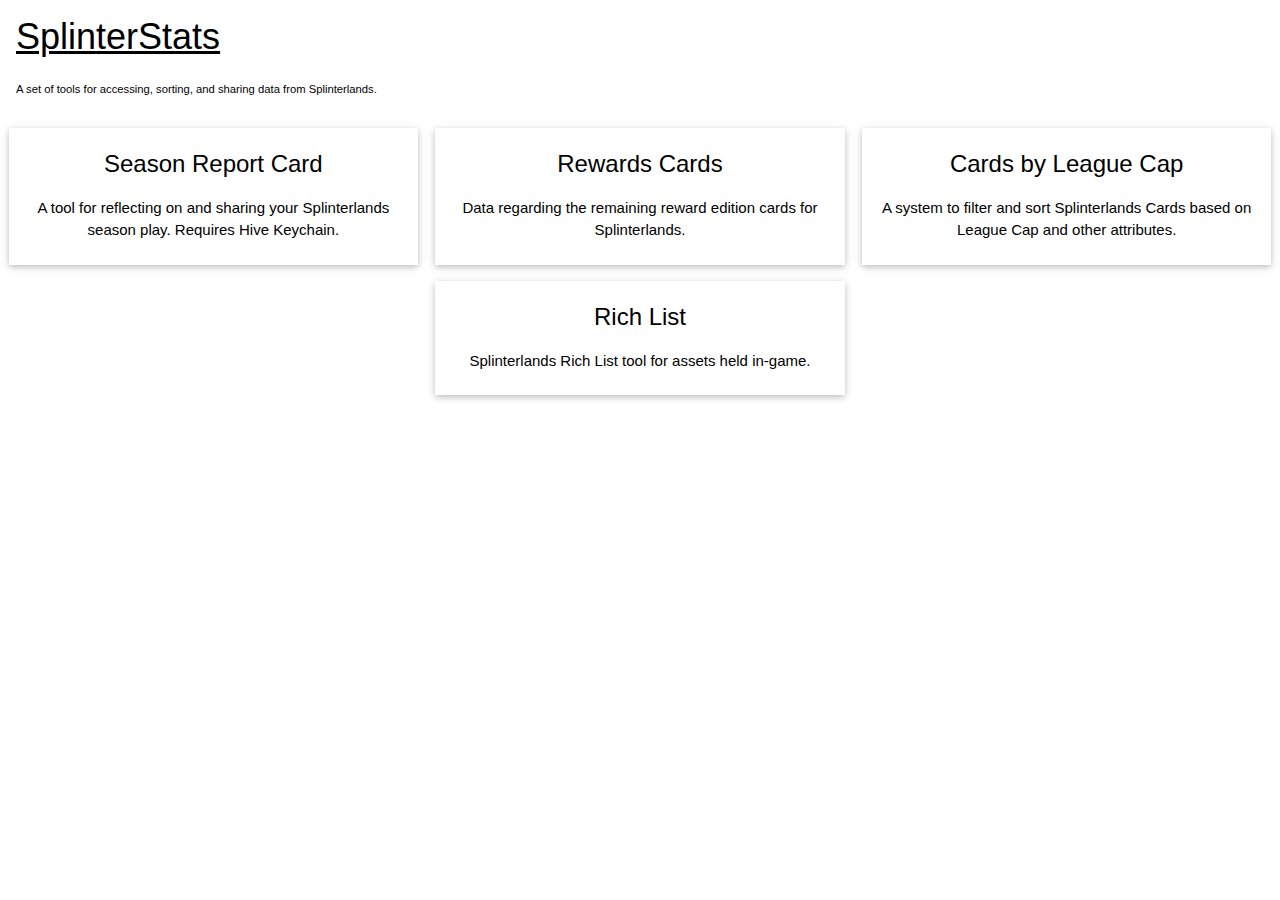
==== Splinterlands/index.html @ a8468f78 "added image to resources file within public scope of splinterstats.network" ====
<!DOCTYPE html>
<html lang="en">

<head>
  <meta charset="UTF-8">
  <title>SplinterStats</title>
  <link rel="shortcut icon" href="resources/rose.jpg"/>
  <link rel="stylesheet" href="https://www.w3schools.com/w3css/4/w3.css">
  <link rel="stylesheet" href="https://www.w3schools.com/lib/w3-theme-blue-grey.css">
  <link rel="stylesheet" type="text/css" href="index_style.css">
</head>

<body>

<div class="w3-panel w3-theme" style="margin-top: 0;">
  <h1><a href='index.html'>SplinterStats</a></h1>
  <sub>A set of tools for accessing, sorting, and sharing data from Splinterlands.</sub>
  <p id="pricing_data"></p>
  <p></p>
</div>

<script defer>
  let update_prices = () => {
    fetch("https://api2.splinterlands.com/settings")
      .then(r => r.json())
      .then(r => document.getElementById('pricing_data').innerHTML =
        `Current price feeds - DEC: $${r['dec_price']}, SPS: $${r['sps_price']}`);
  };
  update_prices();
  setInterval(update_prices, 60 * 1000);
</script>


<div id="menu">
  <div class="w3-theme w3-hover-shadow w3-card" style="padding: 0">
    <a style="text-decoration: none" href="seasonReportCard.html">
      <div style="margin: 0; min-width: 100%; min-height: 100%">
        <h3>Season Report Card</h3>
        <p>A tool for reflecting on and sharing your Splinterlands season play. Requires Hive Keychain.</p>
      </div>
    </a>
  </div>
  <div class="w3-theme w3-hover-shadow w3-card" style="padding: 0">
    <a style="text-decoration: none" href="rewardCards.html">
      <div style="margin: 0; min-width: 100%; min-height: 100%">
        <h3>Rewards Cards</h3>
        <p>Data regarding the remaining reward edition cards for Splinterlands.</p>
      </div>
    </a>
  </div>
  <div class="w3-theme w3-hover-shadow w3-card" style="padding: 0">
    <a style="text-decoration: none" href="cardsByLeagueCap.html">
      <div style="margin: 0; min-width: 100%; min-height: 100%">
        <h3>Cards by League Cap</h3>
        <p>A system to filter and sort Splinterlands Cards based on League Cap and other attributes.</p>
      </div>
    </a>
  </div>
  <div class="w3-theme w3-hover-shadow w3-card" style="padding: 0">
    <a style="text-decoration: none" href="richList.html">
      <div style="margin: 0; min-width: 100%; min-height: 100%">
        <h3>Rich List</h3>
        <p>Splinterlands Rich List tool for assets held in-game.</p>
      </div>
    </a>
  </div>
</div>

</body>

</html>
---- Splinterlands/index_style.css ----
#menu {
    display: flex;
    flex-wrap: wrap;
    justify-content: space-around;
}

#menu div {
    width: 32%;
    text-align: center;
    padding: 8px;
    margin-bottom: 1.25%;
}

#menu div a {
    float: end;
}

@media (max-width: 640px) {
    #menu {
        display: block;
    }

    #menu div {
        width: 100%;
        margin-bottom: 8px;
        text-align: center;
        padding: 8px;
    }
}
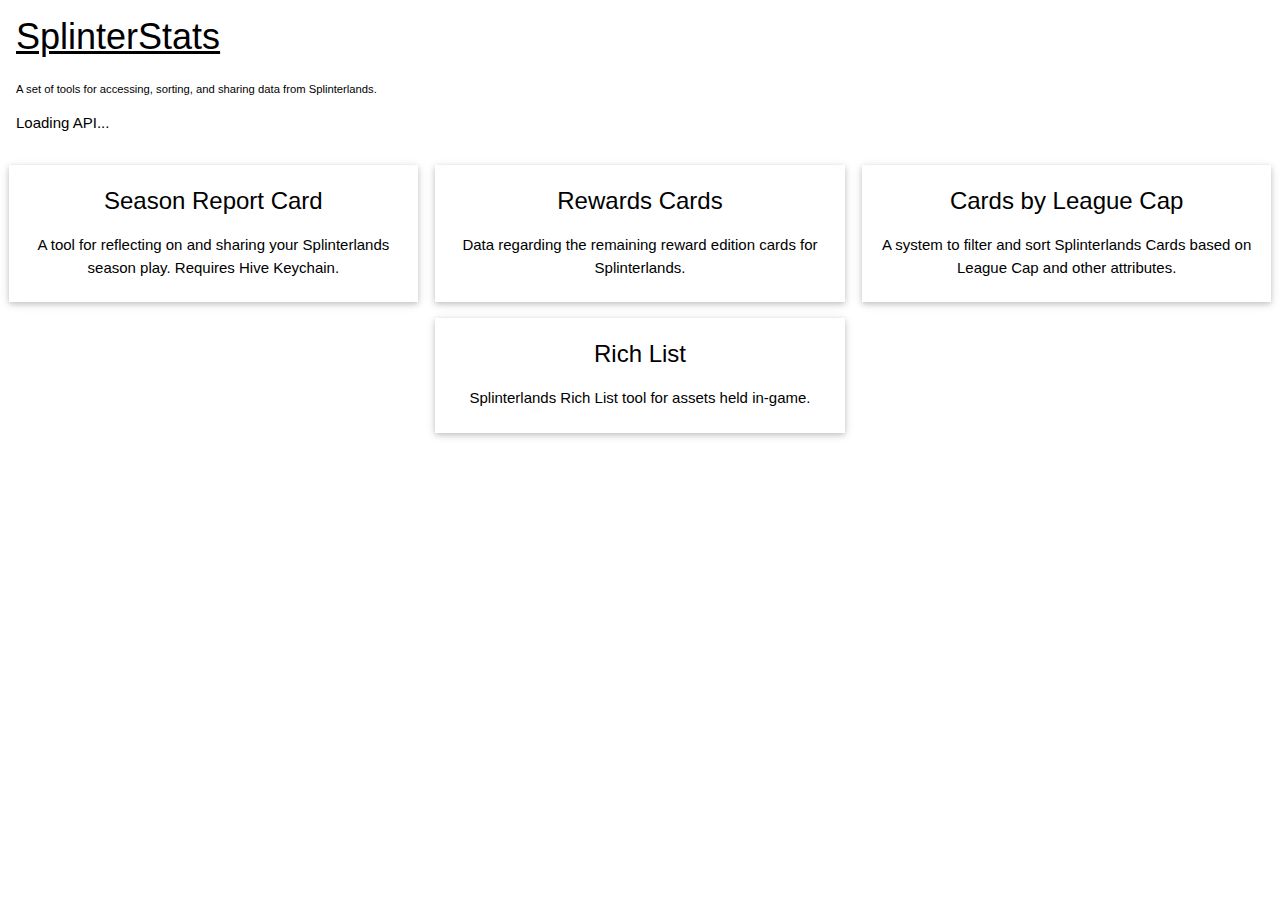
==== commit 46cce725: "Add blocks behind message to index.html" ====
--- a/Splinterlands/index.html
+++ b/Splinterlands/index.html
@@ -2,68 +2,74 @@
 <html lang="en">
 
 <head>
-  <meta charset="UTF-8">
-  <title>SplinterStats</title>
-  <link rel="shortcut icon" href="resources/rose.jpg"/>
-  <link rel="stylesheet" href="https://www.w3schools.com/w3css/4/w3.css">
-  <link rel="stylesheet" href="https://www.w3schools.com/lib/w3-theme-blue-grey.css">
-  <link rel="stylesheet" type="text/css" href="index_style.css">
+    <meta charset="UTF-8">
+    <title>SplinterStats</title>
+    <link rel="shortcut icon" href="resources/rose.jpg"/>
+    <link rel="stylesheet" href="https://www.w3schools.com/w3css/4/w3.css">
+    <link rel="stylesheet" href="https://www.w3schools.com/lib/w3-theme-blue-grey.css">
+    <link rel="stylesheet" type="text/css" href="index_style.css">
 </head>
 
 <body>
 
 <div class="w3-panel w3-theme" style="margin-top: 0;">
-  <h1><a href='index.html'>SplinterStats</a></h1>
-  <sub>A set of tools for accessing, sorting, and sharing data from Splinterlands.</sub>
-  <p id="pricing_data"></p>
-  <p></p>
+    <h1><a href='index.html'>SplinterStats</a></h1>
+    <sub>A set of tools for accessing, sorting, and sharing data from Splinterlands.</sub>
+    <p id="settings_data">Loading API...</p>
+    <p></p>
 </div>
 
 <script defer>
   let update_prices = () => {
     fetch("https://api2.splinterlands.com/settings")
-      .then(r => r.json())
-      .then(r => document.getElementById('pricing_data').innerHTML =
-        `Current price feeds - DEC: $${r['dec_price']}, SPS: $${r['sps_price']}`);
+        .then(r => r.json())
+        .then(r => {
+          let blocks = r['chain_props']['ref_block_num'] - r['last_block'] + 20 /*Approximately 20+- 5 of variance between actual chain block and Splinterlands reference block*/;
+          let seconds = ((blocks * 3) % 60 > 0) ? ` ${(blocks * 3) % 60} seconds` : ``;
+          let minutes = (Math.round(blocks * 3 / 60) > 0) ? ` ${(Math.round(blocks * 3 / 60))} minutes` : ``;
+          let status_message = (blocks > 30) ? ` <span style="color: yellow">Splinterlands is around${minutes}${seconds} (${blocks} blocks) behind the Hive Blockchain.</span>` : ``;
+          document.getElementById('settings_data').innerHTML =
+              `Current price feeds - DEC: $${r['dec_price']}, SPS: $${r['sps_price']}.${status_message}`
+        });
   };
   update_prices();
-  setInterval(update_prices, 60 * 1000);
+  setInterval(update_prices, 30 * 1000);
 </script>
 
 
 <div id="menu">
-  <div class="w3-theme w3-hover-shadow w3-card" style="padding: 0">
-    <a style="text-decoration: none" href="seasonReportCard.html">
-      <div style="margin: 0; min-width: 100%; min-height: 100%">
-        <h3>Season Report Card</h3>
-        <p>A tool for reflecting on and sharing your Splinterlands season play. Requires Hive Keychain.</p>
-      </div>
-    </a>
-  </div>
-  <div class="w3-theme w3-hover-shadow w3-card" style="padding: 0">
-    <a style="text-decoration: none" href="rewardCards.html">
-      <div style="margin: 0; min-width: 100%; min-height: 100%">
-        <h3>Rewards Cards</h3>
-        <p>Data regarding the remaining reward edition cards for Splinterlands.</p>
-      </div>
-    </a>
-  </div>
-  <div class="w3-theme w3-hover-shadow w3-card" style="padding: 0">
-    <a style="text-decoration: none" href="cardsByLeagueCap.html">
-      <div style="margin: 0; min-width: 100%; min-height: 100%">
-        <h3>Cards by League Cap</h3>
-        <p>A system to filter and sort Splinterlands Cards based on League Cap and other attributes.</p>
-      </div>
-    </a>
-  </div>
-  <div class="w3-theme w3-hover-shadow w3-card" style="padding: 0">
-    <a style="text-decoration: none" href="richList.html">
-      <div style="margin: 0; min-width: 100%; min-height: 100%">
-        <h3>Rich List</h3>
-        <p>Splinterlands Rich List tool for assets held in-game.</p>
-      </div>
-    </a>
-  </div>
+    <div class="w3-theme w3-hover-shadow w3-card" style="padding: 0">
+        <a style="text-decoration: none" href="seasonReportCard.html">
+            <div style="margin: 0; min-width: 100%; min-height: 100%">
+                <h3>Season Report Card</h3>
+                <p>A tool for reflecting on and sharing your Splinterlands season play. Requires Hive Keychain.</p>
+            </div>
+        </a>
+    </div>
+    <div class="w3-theme w3-hover-shadow w3-card" style="padding: 0">
+        <a style="text-decoration: none" href="rewardCards.html">
+            <div style="margin: 0; min-width: 100%; min-height: 100%">
+                <h3>Rewards Cards</h3>
+                <p>Data regarding the remaining reward edition cards for Splinterlands.</p>
+            </div>
+        </a>
+    </div>
+    <div class="w3-theme w3-hover-shadow w3-card" style="padding: 0">
+        <a style="text-decoration: none" href="cardsByLeagueCap.html">
+            <div style="margin: 0; min-width: 100%; min-height: 100%">
+                <h3>Cards by League Cap</h3>
+                <p>A system to filter and sort Splinterlands Cards based on League Cap and other attributes.</p>
+            </div>
+        </a>
+    </div>
+    <div class="w3-theme w3-hover-shadow w3-card" style="padding: 0">
+        <a style="text-decoration: none" href="richList.html">
+            <div style="margin: 0; min-width: 100%; min-height: 100%">
+                <h3>Rich List</h3>
+                <p>Splinterlands Rich List tool for assets held in-game.</p>
+            </div>
+        </a>
+    </div>
 </div>
 
 </body>
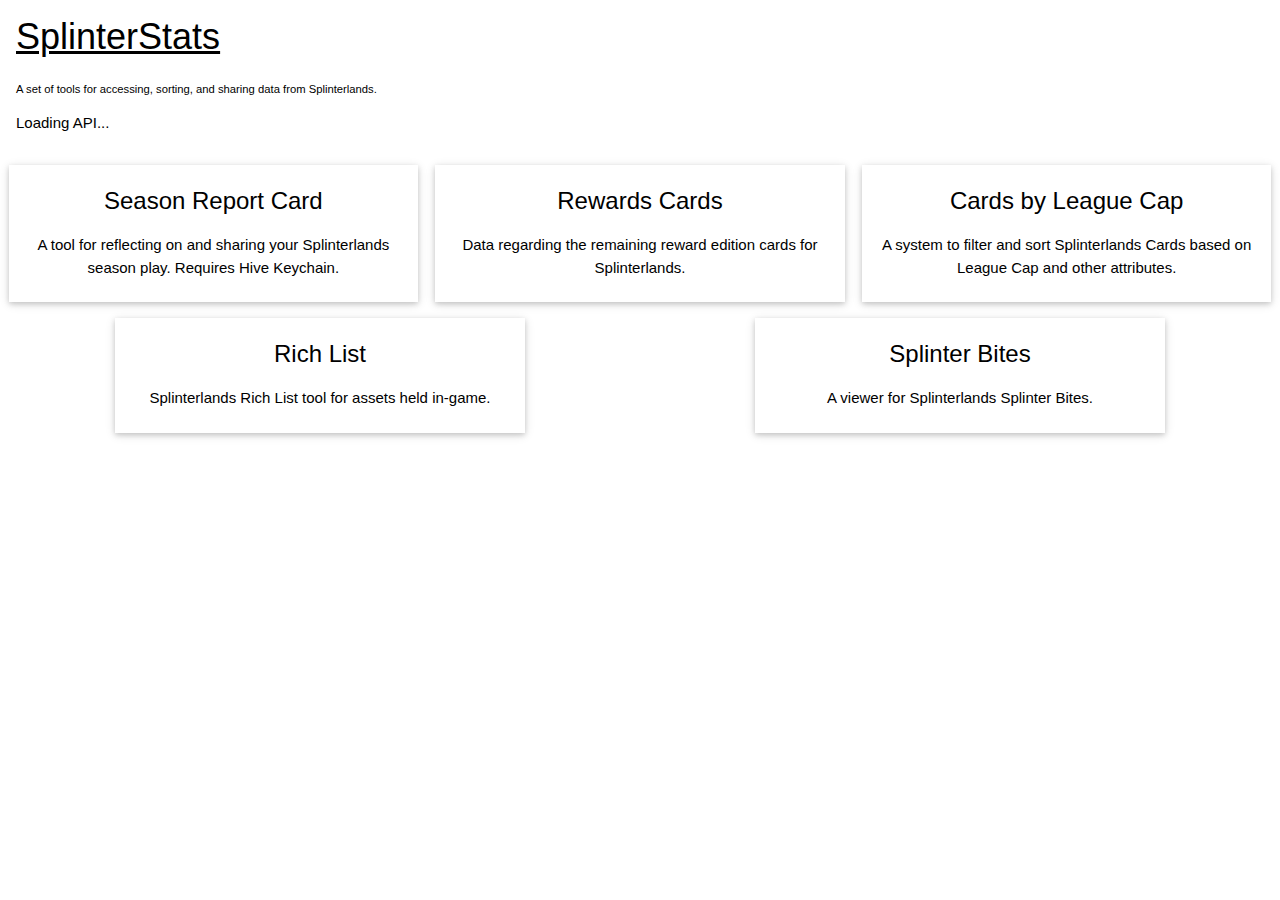
==== commit f5982172: "SplinterBites on main menu" ====
--- a/Splinterlands/index.html
+++ b/Splinterlands/index.html
@@ -70,6 +70,14 @@
             </div>
         </a>
     </div>
+    <div class="w3-theme w3-hover-shadow w3-card" style="padding: 0">
+        <a style="text-decoration: none" href="bites.html">
+            <div style="margin: 0; min-width: 100%; min-height: 100%">
+                <h3>Splinter Bites</h3>
+                <p>A viewer for Splinterlands Splinter Bites.</p>
+            </div>
+        </a>
+    </div>
 </div>
 
 </body>
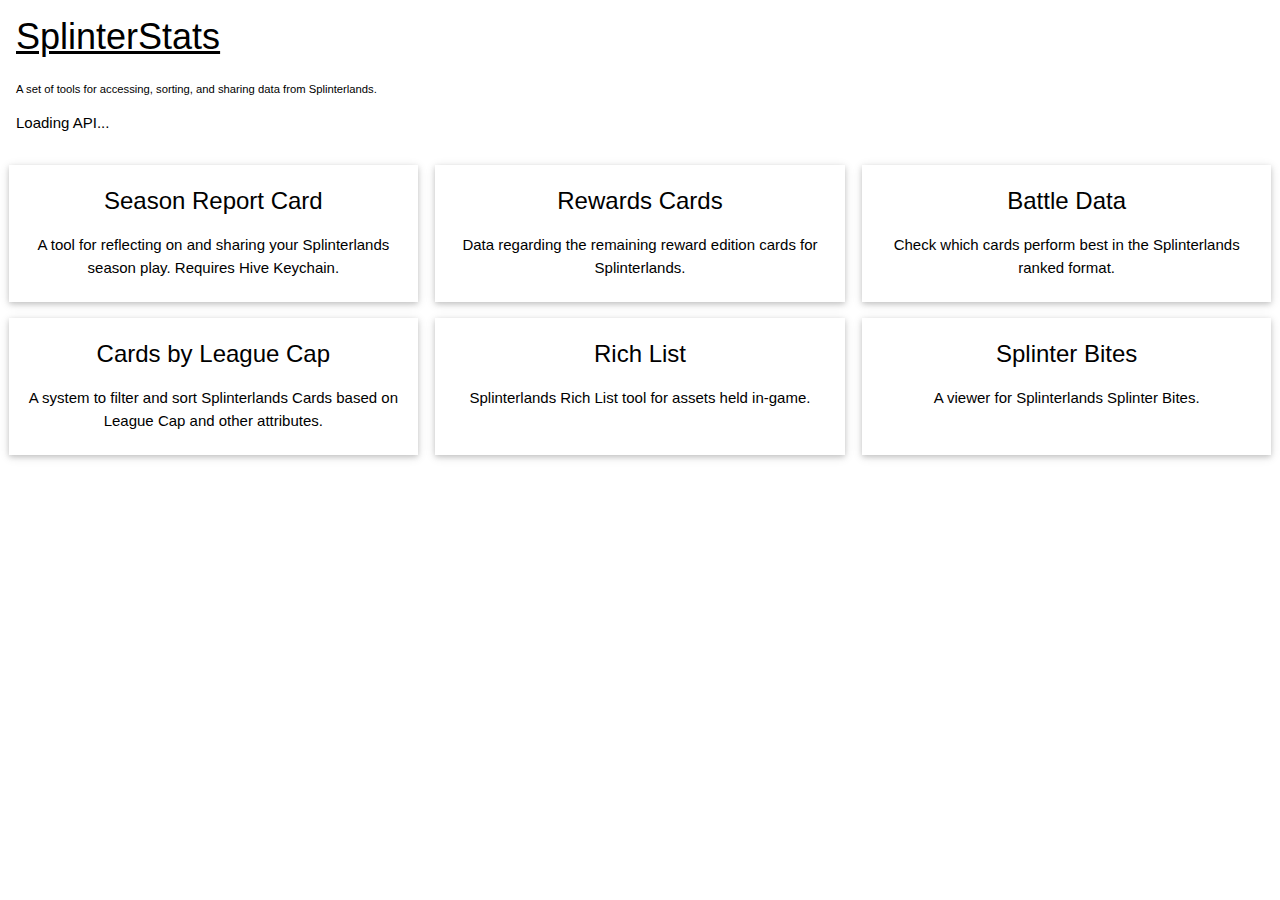
==== commit c60af9b8: "add battle.html to index.html" ====
--- a/Splinterlands/index.html
+++ b/Splinterlands/index.html
@@ -55,6 +55,14 @@
         </a>
     </div>
     <div class="w3-theme w3-hover-shadow w3-card" style="padding: 0">
+        <a style="text-decoration: none" href="battles.html">
+            <div style="margin: 0; min-width: 100%; min-height: 100%">
+                <h3>Battle Data</h3>
+                <p>Check which cards perform best in the Splinterlands ranked format.</p>
+            </div>
+        </a>
+    </div>
+    <div class="w3-theme w3-hover-shadow w3-card" style="padding: 0">
         <a style="text-decoration: none" href="cardsByLeagueCap.html">
             <div style="margin: 0; min-width: 100%; min-height: 100%">
                 <h3>Cards by League Cap</h3>
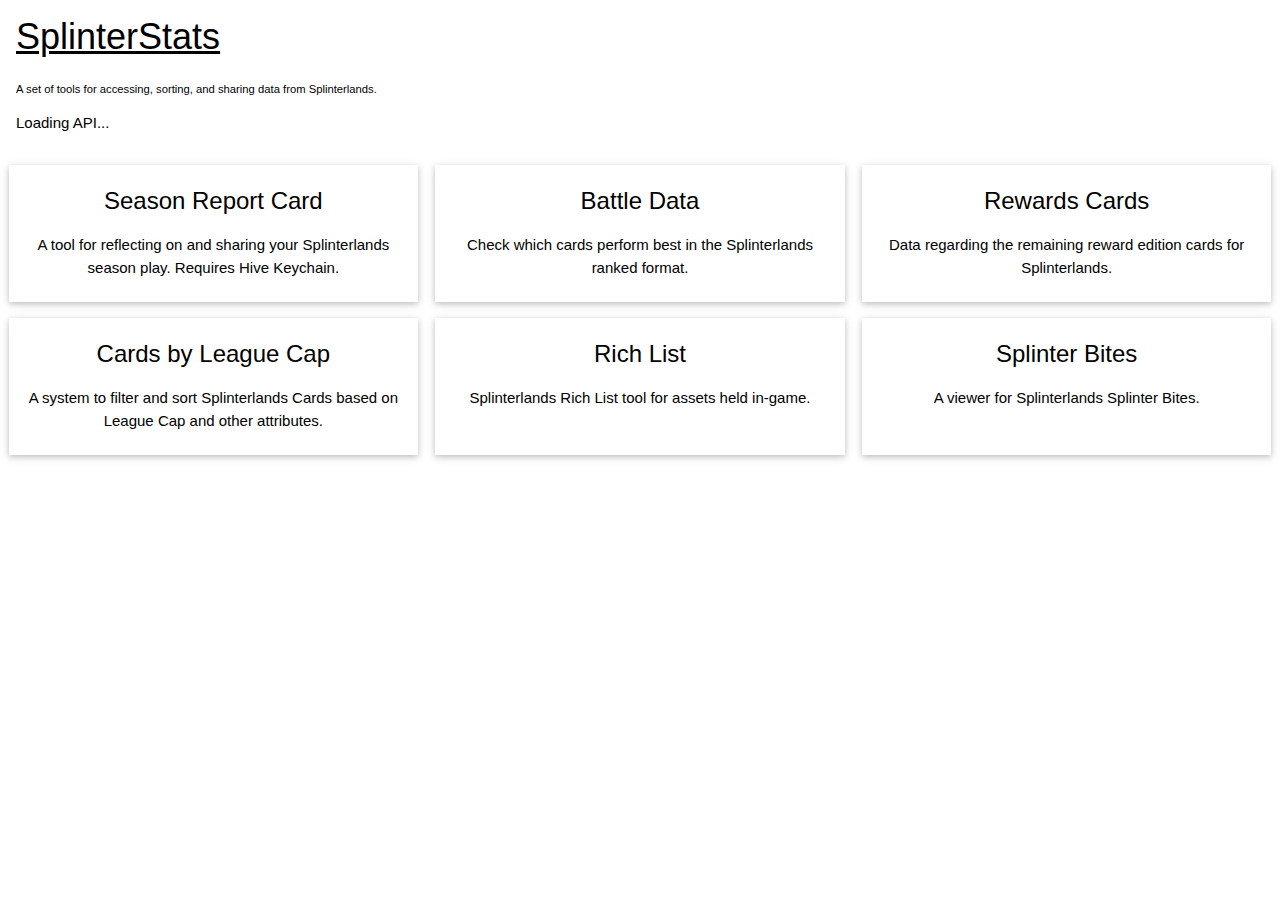
==== commit 850aaaf2: "renamed battle.html as Battle Data" ====
--- a/Splinterlands/index.html
+++ b/Splinterlands/index.html
@@ -47,18 +47,18 @@
         </a>
     </div>
     <div class="w3-theme w3-hover-shadow w3-card" style="padding: 0">
+        <a style="text-decoration: none" href="battles.html">
+            <div style="margin: 0; min-width: 100%; min-height: 100%">
+                <h3>Battle Data</h3>
+                <p>Check which cards perform best in the Splinterlands ranked format.</p>
+            </div>
+        </a>
+    </div>
+    <div class="w3-theme w3-hover-shadow w3-card" style="padding: 0">
         <a style="text-decoration: none" href="rewardCards.html">
             <div style="margin: 0; min-width: 100%; min-height: 100%">
                 <h3>Rewards Cards</h3>
                 <p>Data regarding the remaining reward edition cards for Splinterlands.</p>
-            </div>
-        </a>
-    </div>
-    <div class="w3-theme w3-hover-shadow w3-card" style="padding: 0">
-        <a style="text-decoration: none" href="battles.html">
-            <div style="margin: 0; min-width: 100%; min-height: 100%">
-                <h3>Battle Data</h3>
-                <p>Check which cards perform best in the Splinterlands ranked format.</p>
             </div>
         </a>
     </div>
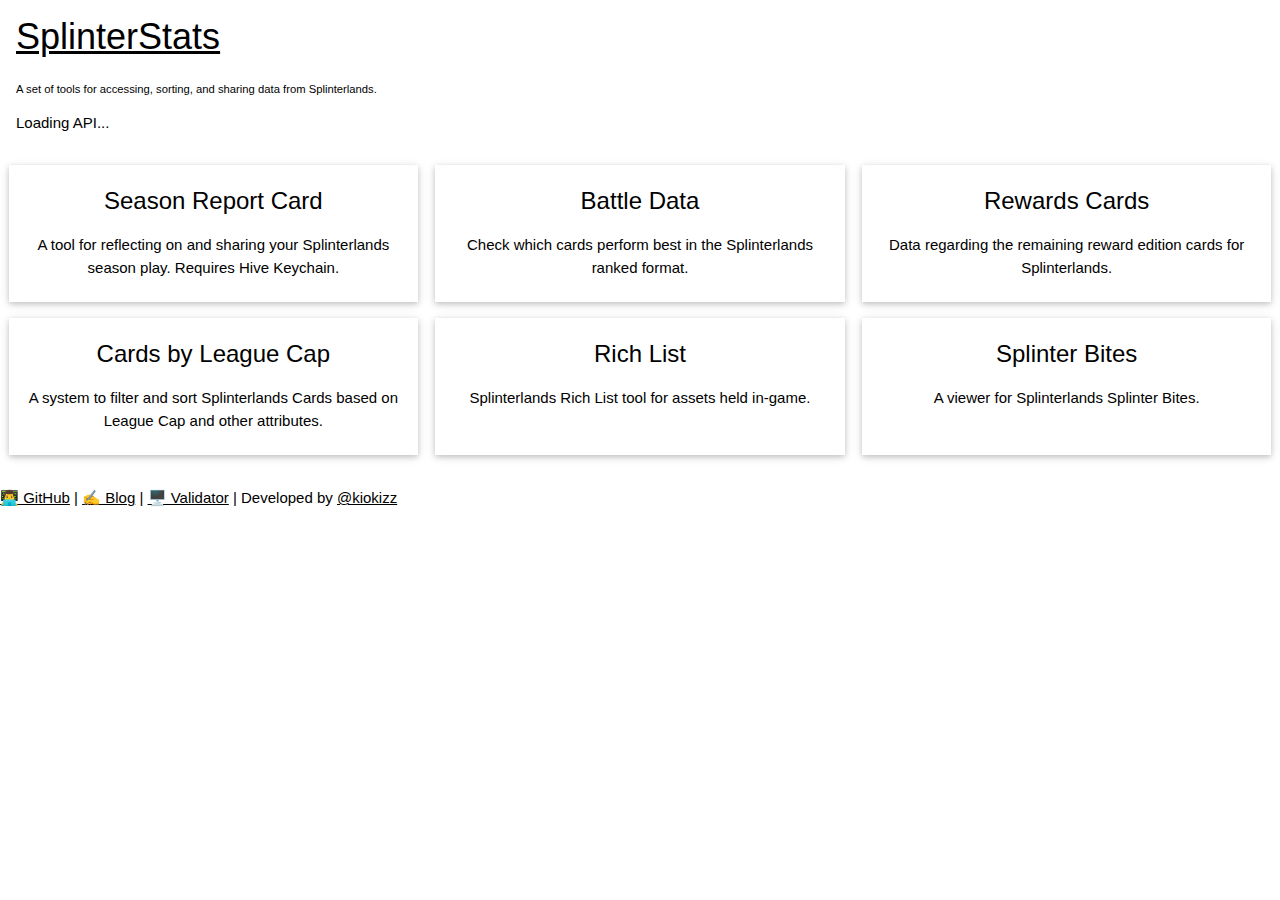
==== commit 1775dd62: "Updated Footer" ====
--- a/Splinterlands/index.html
+++ b/Splinterlands/index.html
@@ -20,6 +20,23 @@
 </div>
 
 <script defer>
+  import("https://www.googletagmanager.com/gtag/js?id=G-DB2Z620NEG").then((mod2) => {
+    console.log(`Google Analytics`);
+    window.dataLayer = window.dataLayer || [];
+    function gtag(){dataLayer.push(arguments);}
+    gtag('js', new Date());
+
+    let domain = window.location.hostname
+    if (domain === "https://splinterstats.net/") {
+      gtag('config', 'G-DB2Z620NEG');
+      console.log(`SplinterStats accessed via ${domain} (G-DB2Z620NEG)`)
+    }
+    else {
+      gtag('config', 'G-0QWWFX50FM');
+      console.log(`SplinterStats accessed via ${domain} (G-0QWWFX50FM)`)
+    }
+  });
+
   let update_prices = () => {
     fetch("https://api2.splinterlands.com/settings")
         .then(r => r.json())
@@ -89,5 +106,8 @@
 </div>
 
 </body>
-
+<footer id="footer" class="w3-row">
+    <script src="scripts/footer_loader.js" defer></script>
+    <div class="" id="footer_div"></div>
+</footer>
 </html>
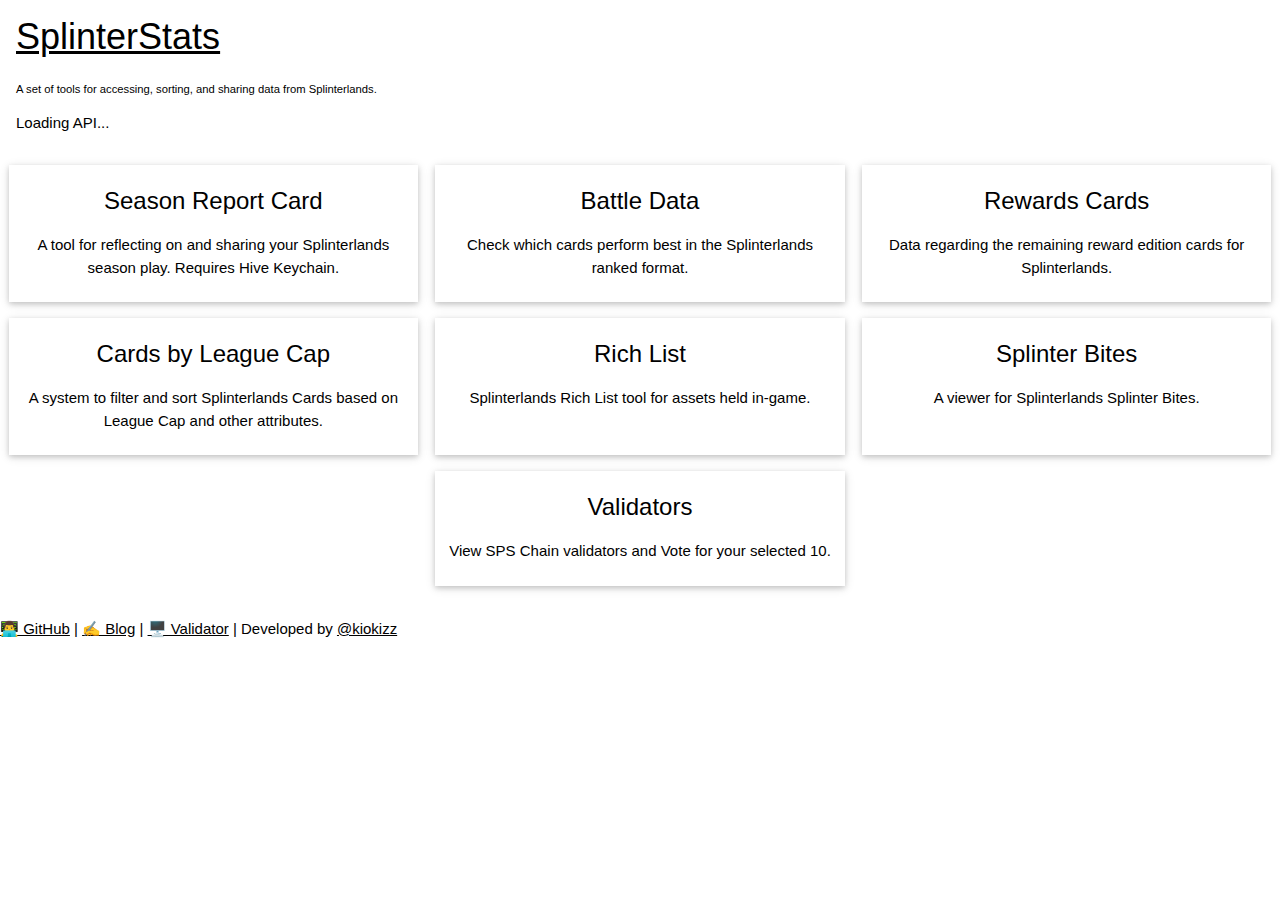
==== commit ecf5b9f5: "Add Validators to index.html" ====
--- a/Splinterlands/index.html
+++ b/Splinterlands/index.html
@@ -103,6 +103,14 @@
             </div>
         </a>
     </div>
+    <div class="w3-theme w3-hover-shadow w3-card" style="padding: 0">
+        <a style="text-decoration: none" href="validators.html">
+            <div style="margin: 0; min-width: 100%; min-height: 100%">
+                <h3>Validators</h3>
+                <p>View SPS Chain validators and Vote for your selected 10.</p>
+            </div>
+        </a>
+    </div>
 </div>
 
 </body>
